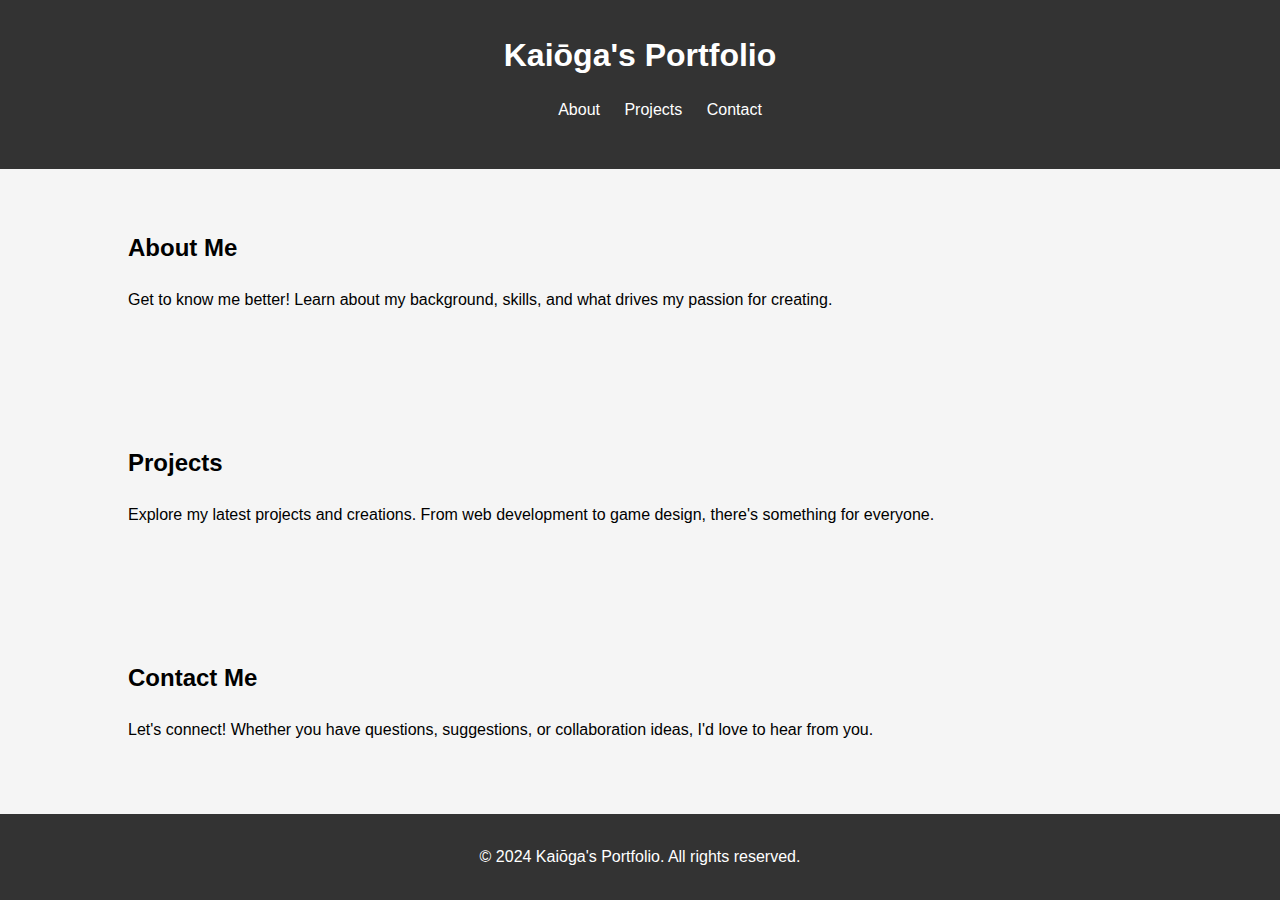
==== index.html @ 4aeca193 "added files, test!" ====
<html lang="en">
<head>
    <meta charset="UTF-8">
    <meta name="viewport" content="width=device-width, initial-scale=1.0">
    <title>Kaiōga's Portfolio</title>
    <link rel="stylesheet" href="styles.css"> 
</head>
<body>
    <header>
        <div class="container">
            <h1>Kaiōga's Portfolio</h1>
            <nav>
                <ul>
                    <li><a href="about.html">About</a></li>
                    <li><a href="projects.html">Projects</a></li>
                    <li><a href="contact.html">Contact</a></li>
                </ul>
            </nav>
        </div>
    </header>

    <section id="about">
        <div class="container">
            <h2>About Me</h2>
            <p>Get to know me better! Learn about my background, skills, and what drives my passion for creating.</p>
        </div>
    </section>

    <section id="projects">
        <div class="container">
            <h2>Projects</h2>
            <p>Explore my latest projects and creations. From web development to game design, there's something for everyone.</p>
        </div>
    </section>

    <section id="contact">
        <div class="container">
            <h2>Contact Me</h2>
            <p>Let's connect! Whether you have questions, suggestions, or collaboration ideas, I'd love to hear from you.</p>
        </div>
    </section>

    <footer>
        <div class="container">
            <p>&copy; 2024 Kaiōga's Portfolio. All rights reserved.</p>
        </div>
    </footer>
</body>
</html>
---- styles.css ----
/* General styles */
body {
    font-family: Arial, sans-serif;
    background-color: whitesmoke;
    line-height: 1.6;
    margin: 0;
    min-height: 100vh;
    display: flex;
    flex-direction: column;
}

.container {
    width: 80%;
    margin: 0 auto;
    padding: 20px;
}

header {
    background-color: #333;
    color: #fff;
    padding: 10px 0;
    text-align: center;
}

header h1 {
    margin: 0;
}

nav ul {
    list-style: none;
}

nav ul li {
    display: inline;
    margin-right: 20px;
}

nav ul li:last-child {
    margin-right: 0;
}

nav ul li a {
    color: #fff;
    text-decoration: none;
}

section {
    padding: 20px 0;
    flex-grow: 1;
}

h2 {
    margin-bottom: 20px;
}

footer {
    background-color: #333;
    color: #fff;
    text-align: center;
    padding: 10px 0;
    margin-top: auto;
}

footer p {
    margin: 0;
}

.button {
    display: inline-block;
    padding: 10px 20px;
    background-color: #9dacbc;
    color: #000000;
    text-decoration: none;
    border-radius: 5px;
    transition: background-color 0.3s ease;
}

/* Styles for projects.html page only */
.project-title {
    text-align: center;
    margin-bottom: 0; /* Adjust margin as needed */
}

.project-title h2 {
    color: #333; /* Adjust color as needed */
    font-size: 44px; /* Adjust font size as needed */
}

.project-container {
    display: flex;
    flex-wrap: wrap;
    justify-content: space-between;
}

.project-wrapper {
    width: calc(46% - 20px); /* Adjusted width to accommodate margin */
    margin: 30px 2% 20px 2%; /* Individual margin for each project */
}

.project {
    background-color: #f9f9f9;
    border-radius: 0 0 20px 20px;
    box-shadow: 0 0 5px rgba(0, 0, 0, 0.1);
    margin: 30px 2% 20px 2%; /* Individual margin for each project */
    transition: transform 0.2s ease-in-out;
}

.project:hover {
    transform: scale(1.05); /* Scale the project on hover */
}

.project-image {
    text-align: center;
}

.project-image img {
    width: 100%;
    border-top-left-radius: 0;
    border-top-right-radius: 0;
}

.project-details {
    padding: 20px;
}

.project-details h3 {
    margin-top: 0;
}

.project-button {
    display: block;
    width: 100%;
    padding: 20px 0;
    background-color: #9dacbc;
    color: #fff;
    text-align: center;
    text-decoration: none;
    border-radius: 0 0 20px 20px;
    transition: background-color 0.3s ease;
    border: none; /* Remove the border */
    box-sizing: border-box; /* Include padding and border in the width */
}

.project-button:hover {
    background-color: #8399a9;
}
.button:focus {
    background-color: #7e8994;
}
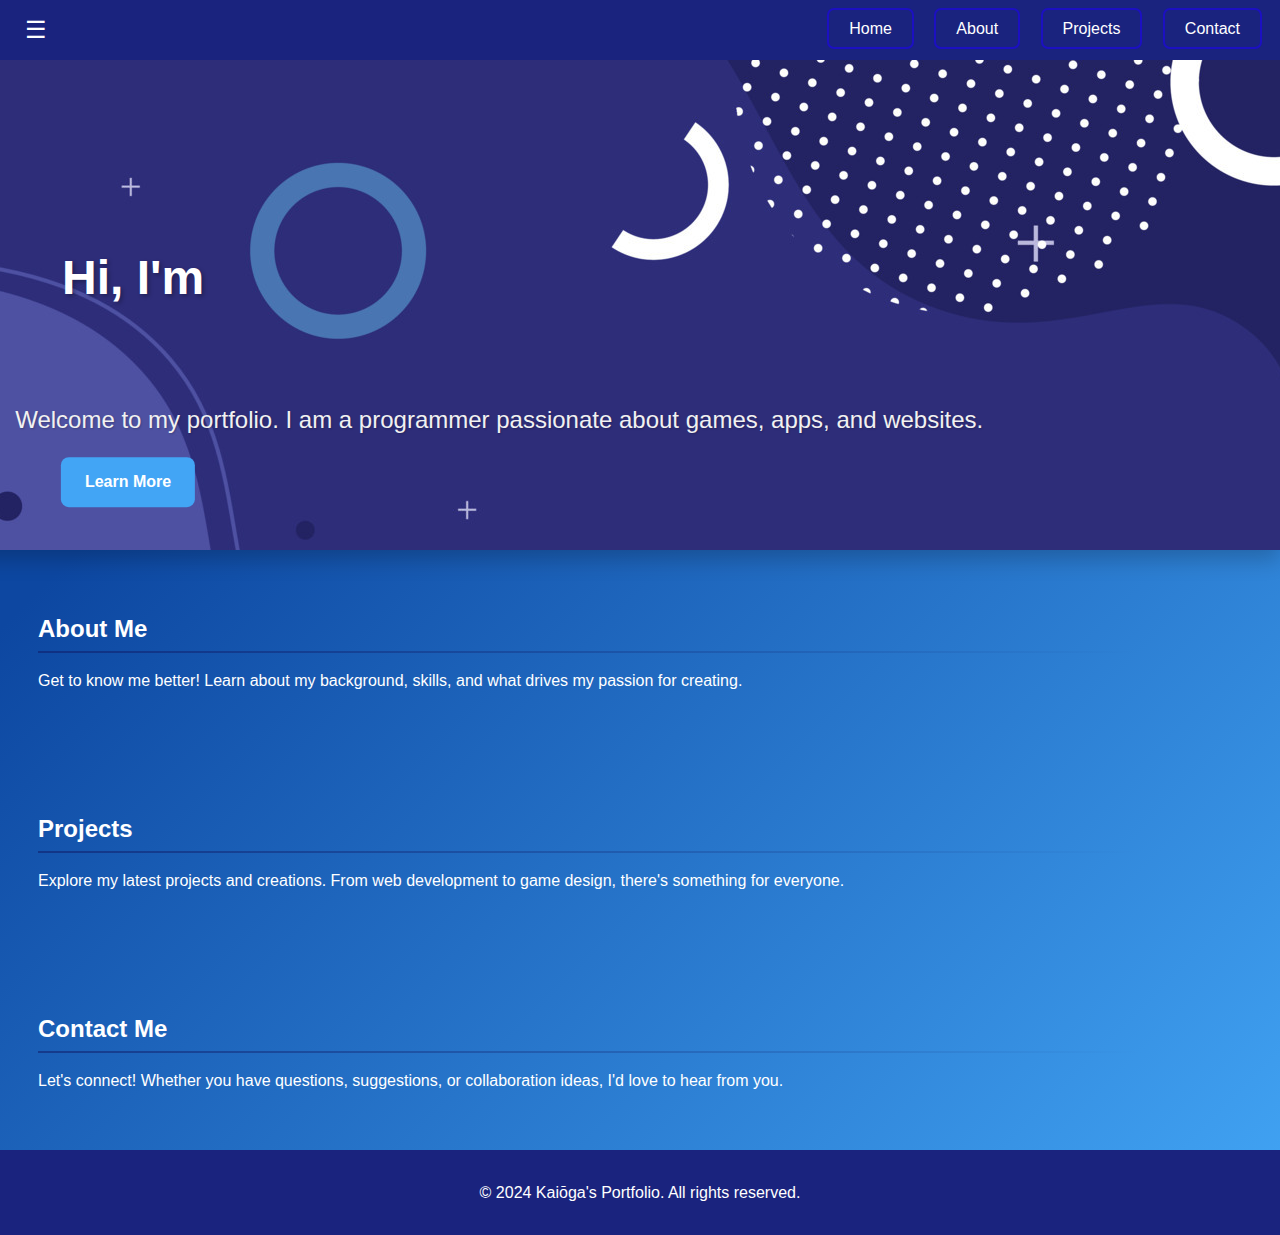
==== commit b44defc7: "Updated" ====
--- a/index.html
+++ b/index.html
@@ -1,16 +1,20 @@
+<!DOCTYPE html>
 <html lang="en">
 <head>
     <meta charset="UTF-8">
     <meta name="viewport" content="width=device-width, initial-scale=1.0">
     <title>Kaiōga's Portfolio</title>
-    <link rel="stylesheet" href="styles.css"> 
+    <link rel="stylesheet" href="styles.css">
 </head>
-<body>
+<body class="index-page">
+
     <header>
         <div class="container">
-            <h1>Kaiōga's Portfolio</h1>
+            <div class="menu-button" onclick="openNav()">&#9776;</div>
+            <span id="dynamic-text"></span>
             <nav>
                 <ul>
+                    <li><a href="index.html">Home</a></li>
                     <li><a href="about.html">About</a></li>
                     <li><a href="projects.html">Projects</a></li>
                     <li><a href="contact.html">Contact</a></li>
@@ -18,6 +22,29 @@
             </nav>
         </div>
     </header>
+
+    <div id="mySidenav" class="sidenav">
+        <a href="javascript:void(0)" class="closebtn" onclick="closeNav()">&times;</a>
+        <a href="index.html">Home</a>
+        <a href="about.html">About</a>
+        <a href="projects.html">Projects</a>
+        <a href="contact.html">Contact</a>
+    </div>
+
+    <section class="hero">
+        <div class="container">
+            <h2>Introduction</h2>
+            <div id="dynamic-text"></div>
+            <div class="static-text">
+                <p>Welcome to my portfolio. I am a programmer passionate about games, apps, and websites.</p>
+            </div>
+            <div class="button-container">
+                <a href="#about" class="button">Learn More</a>
+            </div>
+        </div>
+    </section>
+    
+    </section>
 
     <section id="about">
         <div class="container">
@@ -40,10 +67,55 @@
         </div>
     </section>
 
+    <script>
+        const dynamicText = document.querySelector('.hero h2');
+        const variants = ["Hi, I'm Kaioga", "I'm a programmer", "I'm a student", "I'm a contributor"];
+        let index = localStorage.getItem('dynamicTextIndex') ? parseInt(localStorage.getItem('dynamicTextIndex')) : 0;
+        let charIndex = localStorage.getItem('dynamicTextCharIndex') ? parseInt(localStorage.getItem('dynamicTextCharIndex')) : 0;
+    
+        function typeWriter() {
+            const text = variants[index];
+            dynamicText.textContent = text.substring(0, charIndex);
+    
+            function type() {
+                if (charIndex < text.length) {
+                    dynamicText.textContent += text.charAt(charIndex);
+                    charIndex++;
+                    localStorage.setItem('dynamicTextCharIndex', charIndex);
+                    setTimeout(type, 100); // Typing speed
+                } else {
+                    setTimeout(erase, 2000); // Delay before erasing
+                }
+            }
+    
+            function erase() {
+                if (dynamicText.textContent.length > 0) {
+                    dynamicText.textContent = dynamicText.textContent.slice(0, -1);
+                    charIndex--;
+                    localStorage.setItem('dynamicTextCharIndex', charIndex);
+                    setTimeout(erase, 50); // Erasing speed
+                } else {
+                    index = (index + 1) % variants.length;
+                    localStorage.setItem('dynamicTextIndex', index);
+                    charIndex = 0;
+                    localStorage.setItem('dynamicTextCharIndex', charIndex);
+                    setTimeout(typeWriter, 1000); // Delay before typing next variant
+                }
+            }
+    
+            type();
+        }
+    
+        window.addEventListener('load', typeWriter); // Start typing effect on page load
+    </script>
+    
+    
+    
     <footer>
         <div class="container">
             <p>&copy; 2024 Kaiōga's Portfolio. All rights reserved.</p>
         </div>
     </footer>
+    <script src="scripts.js"></script>
 </body>
-</html>+</html>
--- a/styles.css
+++ b/styles.css
@@ -1,7 +1,7 @@
-/* General styles */
 body {
-    font-family: Arial, sans-serif;
-    background-color: whitesmoke;
+    font-family: 'Montserrat', sans-serif;
+    background: linear-gradient(135deg, #0d47a1 25%, #42a5f5 100%);
+    color: #fff;
     line-height: 1.6;
     margin: 0;
     min-height: 100vh;
@@ -15,15 +15,34 @@
     padding: 20px;
 }
 
+#about-a .container {
+    width: 70%;
+    color: #fff;
+    margin: 0 auto;
+    padding: 20px;
+}
+
 header {
-    background-color: #333;
-    color: #fff;
-    padding: 10px 0;
-    text-align: center;
+    background-color: #1a237e;
+    color: #fff;
+    height: 60px;
+    text-align: center;
+    position: relative;
+    display: flex;
+    align-items: center;
+    /*border-bottom: 0.1px solid #000000; /* Add underline */
 }
 
 header h1 {
     margin: 0;
+    font-size: 1.5em;
+}
+
+
+nav {
+    position: absolute;
+    top: 0;
+    right: 20px;
 }
 
 nav ul {
@@ -42,19 +61,121 @@
 nav ul li a {
     color: #fff;
     text-decoration: none;
+    outline: 2px solid #1c10c2;
+    padding: 10px 20px;
+    border-radius: 5px;
+    transition: background-color 0.3s ease, border-color 0.3s ease;
+}
+
+nav ul li a:hover {
+    background-color: #1e88e5;
+    border-color: #fff;
 }
 
 section {
     padding: 20px 0;
     flex-grow: 1;
+    text-align: left;
+    margin-left: -100px;
+}
+
+section h2 {
+    margin-bottom: 20px;
+    position: relative;
+    color: #fff;
+}
+
+section h2:not(.hero h2):not(.project-title h2)::after {
+    content: '';
+    position: absolute;
+    bottom: -5px;
+    left: 0;
+    width: 100%;
+    height: 2px;
+    background: linear-gradient(to right, #0f1661, transparent);
+    opacity: 0.5;
+    transition: opacity 0.3s ease;
+}
+
+section h2:not(.hero h2):not(.project-title h2):hover::after {
+    opacity: 0;
 }
 
 h2 {
     margin-bottom: 20px;
 }
 
+.hero {
+    background: linear-gradient(135deg, #1329ba 30%, #0d47a1 70%);
+    background-image: url('images/blue_banner.jpg');
+    background-blend-mode: overlay;
+    padding: 70px 30px;
+    text-align: left;
+    display: flex;
+    flex-direction: column;
+    align-items: flex-start;
+    justify-content: center;
+    height: 350px;
+    border-radius: 0; /* Remove circled borders */
+    box-shadow: 0 10px 20px rgba(0, 0, 0, 0.2);
+}
+
+.static-text {
+    position: absolute;
+    top: calc(45% + 1em);
+    left: 39%;
+    transform: translate(-50%, -50%);
+    text-align: center;
+    width: 100%;
+}
+
+.hero p {
+    position: relative;
+    margin-bottom: 0;
+    text-align: center;
+}
+
+.hero h2 {
+    font-size: 3em;
+    margin-bottom: 15px;
+    top: -30%;
+    color: #fff;
+    text-shadow: 2px 2px 4px rgba(0, 0, 0, 0.3);
+}
+
+.hero p {
+    font-size: 1.5em;
+    margin-bottom: 25px;
+    color: #f1f1f1;
+    text-shadow: 1px 1px 2px rgba(0, 0, 0, 0.2);
+}
+
+.hero .button {
+    display: inline-block;
+    padding: 12px 24px;
+    background-color: #42a5f5;
+    color: #fff;
+    text-decoration: none;
+    border-radius: 8px;
+    transition: background-color 0.3s ease, transform 0.3s ease;
+    font-weight: bold;
+}
+
+.hero .button:hover {
+    background-color: #1e88e5;
+    transform: translateY(-2px);
+}
+
+.button-container {
+    position: absolute;
+    top: calc(50% + 2em);
+    left: 10%;
+    transform: translate(-50%, -50%);
+    text-align: center;
+}
+
 footer {
-    background-color: #333;
+    background-color: #1a237e;
     color: #fff;
     text-align: center;
     padding: 10px 0;
@@ -68,22 +189,41 @@
 .button {
     display: inline-block;
     padding: 10px 20px;
-    background-color: #9dacbc;
-    color: #000000;
+    background-color: #42a5f5;
+    color: #fff;
     text-decoration: none;
     border-radius: 5px;
     transition: background-color 0.3s ease;
 }
 
-/* Styles for projects.html page only */
+.button:hover {
+    background-color: #1e88e5;
+}
+
 .project-title {
     text-align: center;
-    margin-bottom: 0; /* Adjust margin as needed */
+    margin-bottom: 0;
 }
 
 .project-title h2 {
-    color: #333; /* Adjust color as needed */
-    font-size: 44px; /* Adjust font size as needed */
+    color: #fdfdfd;
+    font-size: 44px;
+    background-color: none;
+    display: inline-block;
+    position: relative;
+    margin-bottom: 20px;
+}
+
+.project-title h2::after {
+    content: '';
+    display: block;
+    width: 100%;
+    height: 2px;
+    background-color: #969696;
+    margin-top: 5px;
+    position: absolute;
+    left: 0;
+    bottom: -5px;
 }
 
 .project-container {
@@ -93,20 +233,20 @@
 }
 
 .project-wrapper {
-    width: calc(46% - 20px); /* Adjusted width to accommodate margin */
-    margin: 30px 2% 20px 2%; /* Individual margin for each project */
+    width: calc(46% - 20px);
+    margin: 30px 2% 20px 2%;
 }
 
 .project {
-    background-color: #f9f9f9;
+    background-color: #1e3a5f;
     border-radius: 0 0 20px 20px;
     box-shadow: 0 0 5px rgba(0, 0, 0, 0.1);
-    margin: 30px 2% 20px 2%; /* Individual margin for each project */
+    margin: 30px 2% 20px 2%;
     transition: transform 0.2s ease-in-out;
 }
 
 .project:hover {
-    transform: scale(1.05); /* Scale the project on hover */
+    transform: scale(1.05);
 }
 
 .project-image {
@@ -125,25 +265,130 @@
 
 .project-details h3 {
     margin-top: 0;
-}
-
-.project-button {
+    color: #fff;
+}
+
+.project-button-a {
     display: block;
-    width: 100%;
-    padding: 20px 0;
-    background-color: #9dacbc;
+    padding: 40px 0;
+    background-color: #42a5f5;
     color: #fff;
     text-align: center;
     text-decoration: none;
     border-radius: 0 0 20px 20px;
     transition: background-color 0.3s ease;
-    border: none; /* Remove the border */
-    box-sizing: border-box; /* Include padding and border in the width */
-}
-
-.project-button:hover {
-    background-color: #8399a9;
-}
+    border: none;
+}
+
+.project-button-a:hover {
+    background-color: #1e88e5;
+}
+
 .button:focus {
     background-color: #7e8994;
-}+}
+
+@media screen and (max-width: 600px) {
+    .project-container {
+        display: flex;
+        flex-direction: column;
+        align-items: center;
+    }
+
+    .project-wrapper {
+        width: 100%;
+        margin: 20px 0;
+    }
+}
+
+.menu-button {
+    position: absolute;
+    top: 50%;
+    left: 25px;
+    transform: translateY(-50%);
+    cursor: pointer;
+    font-size: 24px;
+    line-height: 1;
+}
+
+.sidenav {
+    height: 100%;
+    width: 0;
+    position: fixed;
+    z-index: 1;
+    top: 0;
+    left: 0;
+    background-color: #1a237e;
+    overflow-x: hidden;
+    transition: 0.5s;
+    padding-top: 60px;
+}
+
+.sidenav a {
+    padding: 8px 0;
+    text-decoration: none;
+    font-size: 18px;
+    color: #fff;
+    display: flex;
+    align-items: center;
+    justify-content: center;
+    transition: 0.3s;
+}
+
+.sidenav a:hover {
+    color: #f1f1f1;
+}
+
+.sidenav .closebtn {
+    position: absolute;
+    left: 25px;
+    top: 4%;
+    transform: translateY(-50%);
+    font-size: 45px;
+    margin-left: 0px;
+}
+
+#dynamic-text {
+    color: #fff;
+    font-size: 2em;
+    font-weight: bold;
+    position: absolute;
+    top: 30%;
+    left: 50%;
+    transform: translate(-50%, -50%);
+    transition: transform 0.5s ease, left 0.5s ease;
+}
+
+#dynamic-text-no-index {
+    color: #fff;
+    font-size: 2em;
+    font-weight: bold;
+    position: absolute;
+    top: 50%;
+    left: 60px;
+    transform: translateY(-50%);
+    transition: transform 0.5s ease, left 0.5s ease;
+}
+
+.title {
+    position: relative;
+    margin-bottom: 20px;
+    color: #fff;
+}
+
+.title::after {
+    content: '';
+    position: absolute;
+    bottom: -5px;
+    left: 0;
+    width: 100%;
+    height: 2px;
+    background: linear-gradient(to right, #0f1661, transparent);
+    opacity: 0.5;
+    transition: opacity 0.3s ease;
+}
+
+.title:hover::after {
+    opacity: 1;
+}
+
